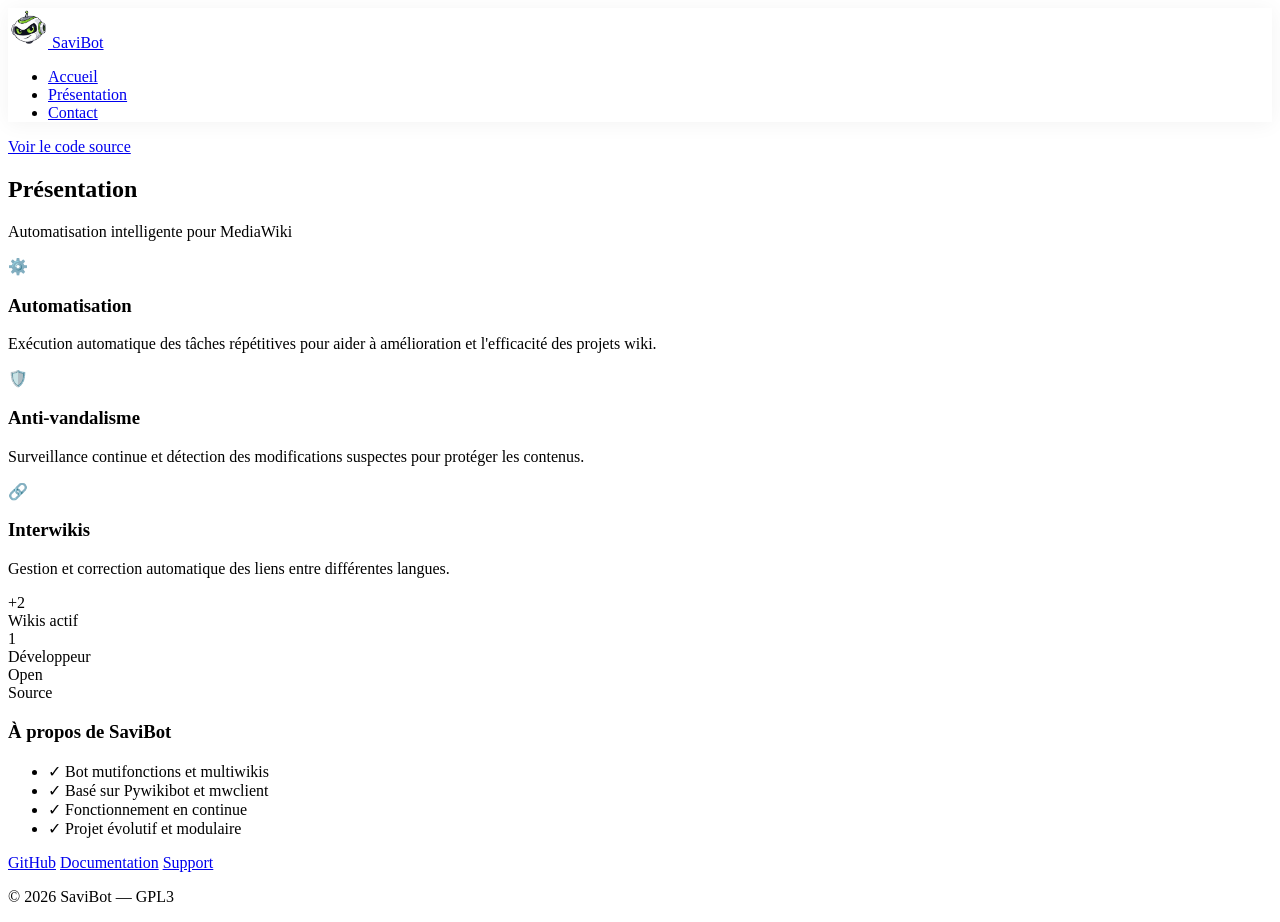
==== site/index.html @ a0679972 "Update index.html" ====
<!DOCTYPE html>
<html lang="fr">
<head>
    <meta charset="UTF-8">
    <meta name="viewport" content="width=device-width, initial-scale=1.0">
    <title>SaviBot</title>
    <link href="tooplate-inner-peace.css" rel="stylesheet">
</head>

<body>
<div class="geometric-bg"></div>

<header>
    <nav>
        <a href="#acceuil" class="logo">
            <img src="assets/savibot.png" alt="SaviBot" style="width:40px; height:40px;">
            <span class="logo-text">SaviBot</span>
        </a>

        <div class="menu-toggle" onclick="toggleMenu()">
            <span></span>
            <span></span>
            <span></span>
        </div>

        <ul class="nav-links">
            <li><a href="#acceuil" class="nav-link active">Accueil</a></li>
            <li><a href="#about" class="nav-link">Présentation</a></li>
            <li><a href="#contact" class="nav-link">Contact</a></li>
        </ul>
    </nav>
</header>

<section id="acceuil">

    <div class="network-bg"></div>
    
        <a href="https://github.com/bahati11-web/SaviBot/" target="_blank" class="cta-button">
            Voir le code source
        </a>
    </div>
</section>

<section id="about">
    <h2 class="section-title">Présentation</h2>

    <p class="section-subtitle">
        Automatisation intelligente pour MediaWiki
    </p>

    <div class="about-floating-cards">

        <div class="floating-card">
            <div class="card-icon">
                <div class="icon-wrapper">⚙️</div>
            </div>
            <h3>Automatisation</h3>
            <p>
                Exécution automatique des tâches répétitives pour aider à amélioration
                et l'efficacité des projets wiki.
            </p>
        </div>

        <div class="floating-card">
            <div class="card-icon">
                <div class="icon-wrapper">🛡️</div>
            </div>
            <h3>Anti-vandalisme</h3>
            <p>
                Surveillance continue et détection des modifications suspectes
                pour protéger les contenus.
            </p>
        </div>

        <div class="floating-card">
            <div class="card-icon">
                <div class="icon-wrapper">🔗</div>
            </div>
            <h3>Interwikis</h3>
            <p>
                Gestion et correction automatique des liens entre différentes langues.
            </p>
        </div>

    </div>

    <div class="stats-banner">
        <div class="stat-block">
            <div class="stat-value">+2</div>
            <div class="stat-desc">Wikis actif</div>
        </div>
        <div class="stat-block">
            <div class="stat-value">1</div>
            <div class="stat-desc">Développeur</div>
        </div>
        <div class="stat-block">
            <div class="stat-value">Open</div>
            <div class="stat-desc">Source</div>
        </div>
    </div>

    <div class="feature-showcase">
        <div class="showcase-content">
            <h3>À propos de SaviBot</h3>

            <ul class="feature-list">
                <li><span class="feature-check">✓</span> Bot mutifonctions et multiwikis</li>
                <li><span class="feature-check">✓</span> Basé sur Pywikibot et mwclient</li>
                <li><span class="feature-check">✓</span> Fonctionnement en continue</li>
                <li><span class="feature-check">✓</span> Projet évolutif et modulaire</li>
            </ul>
        </div>
    </div>
</section>

<!-- FOOTER -->
<footer>
    <div class="footer-content">
        <div class="footer-links">
            <a href="#">GitHub</a>
            <a href="#">Documentation</a>
            <a href="#">Support</a>
        </div>

        <div class="copyright">
            <p>
                &copy; 2026 SaviBot — GPL3
            </p>
        </div>
    </div>
</footer>

<script src="tooplate-inner-peace-scripts.js"></script>
</body>
</html>
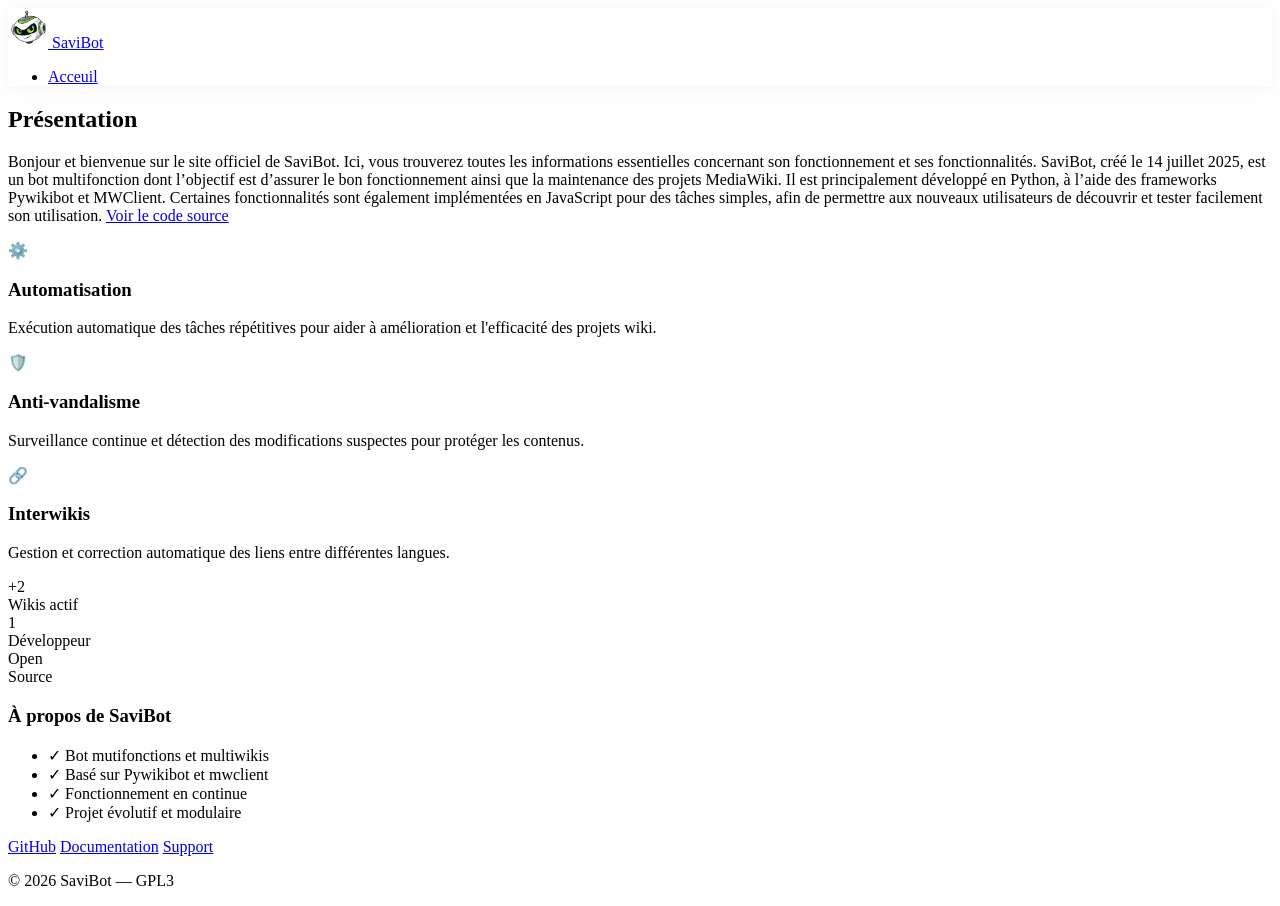
==== commit 671027fe: "Update index.html" ====
--- a/site/index.html
+++ b/site/index.html
@@ -24,28 +24,23 @@
         </div>
 
         <ul class="nav-links">
-            <li><a href="#acceuil" class="nav-link active">Accueil</a></li>
-            <li><a href="#about" class="nav-link">Présentation</a></li>
-            <li><a href="#contact" class="nav-link">Contact</a></li>
+            <li><a href="#about" class="nav-link">Acceuil</a></li>
         </ul>
     </nav>
 </header>
-
-<section id="acceuil">
-
-    <div class="network-bg"></div>
-    
-        <a href="https://github.com/bahati11-web/SaviBot/" target="_blank" class="cta-button">
-            Voir le code source
-        </a>
-    </div>
-</section>
 
 <section id="about">
     <h2 class="section-title">Présentation</h2>
 
     <p class="section-subtitle">
-        Automatisation intelligente pour MediaWiki
+            Bonjour et bienvenue sur le site officiel de SaviBot.
+Ici, vous trouverez toutes les informations essentielles concernant son fonctionnement et ses fonctionnalités.
+SaviBot, créé le 14 juillet 2025, est un bot multifonction dont l’objectif est d’assurer le bon fonctionnement ainsi que la maintenance des projets MediaWiki.
+Il est principalement développé en Python, à l’aide des frameworks Pywikibot et MWClient. Certaines fonctionnalités sont également implémentées en JavaScript pour des tâches simples, afin de permettre aux nouveaux utilisateurs de découvrir et tester facilement son utilisation.
+        
+        <a href="https://github.com/bahati11-web/SaviBot/" target="_blank" class="cta-button">
+            Voir le code source
+        </a>
     </p>
 
     <div class="about-floating-cards">
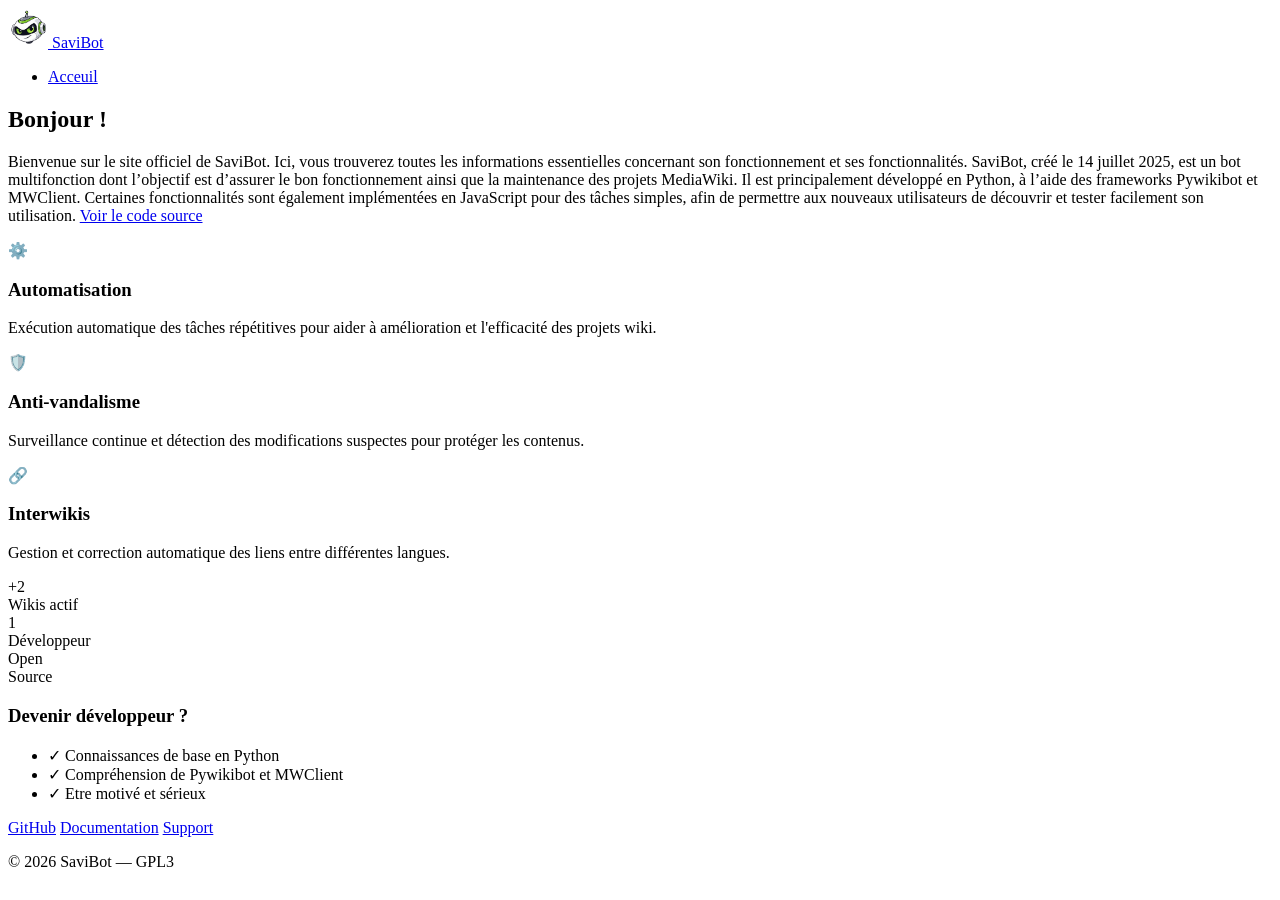
==== commit f4cfcd63: "Revise index.html content and structure Updated the content and structure of the index.html file for" ====
--- a/site/index.html
+++ b/site/index.html
@@ -30,12 +30,14 @@
 </header>
 
 <section id="about">
-    <h2 class="section-title">Présentation</h2>
+    <h2 class="section-title">Bonjour !</h2>
 
     <p class="section-subtitle">
-            Bonjour et bienvenue sur le site officiel de SaviBot.
+            Bienvenue sur le site officiel de SaviBot.
 Ici, vous trouverez toutes les informations essentielles concernant son fonctionnement et ses fonctionnalités.
+        
 SaviBot, créé le 14 juillet 2025, est un bot multifonction dont l’objectif est d’assurer le bon fonctionnement ainsi que la maintenance des projets MediaWiki.
+        
 Il est principalement développé en Python, à l’aide des frameworks Pywikibot et MWClient. Certaines fonctionnalités sont également implémentées en JavaScript pour des tâches simples, afin de permettre aux nouveaux utilisateurs de découvrir et tester facilement son utilisation.
         
         <a href="https://github.com/bahati11-web/SaviBot/" target="_blank" class="cta-button">
@@ -94,21 +96,19 @@
         </div>
     </div>
 
-    <div class="feature-showcase">
-        <div class="showcase-content">
-            <h3>À propos de SaviBot</h3>
+<div class="feature-showcase">
+    <div class="showcase-content">
+        <h3>Devenir développeur ?</h3>
 
-            <ul class="feature-list">
-                <li><span class="feature-check">✓</span> Bot mutifonctions et multiwikis</li>
-                <li><span class="feature-check">✓</span> Basé sur Pywikibot et mwclient</li>
-                <li><span class="feature-check">✓</span> Fonctionnement en continue</li>
-                <li><span class="feature-check">✓</span> Projet évolutif et modulaire</li>
-            </ul>
-        </div>
+        <ul class="feature-list">
+            <li><span class="feature-check">✓</span> Connaissances de base en Python</li>
+            <li><span class="feature-check">✓</span> Compréhension de Pywikibot et MWClient</li>
+            <li><span class="feature-check">✓</span> Etre motivé et sérieux</li>
+        </ul>
     </div>
+</div>
 </section>
 
-<!-- FOOTER -->
 <footer>
     <div class="footer-content">
         <div class="footer-links">
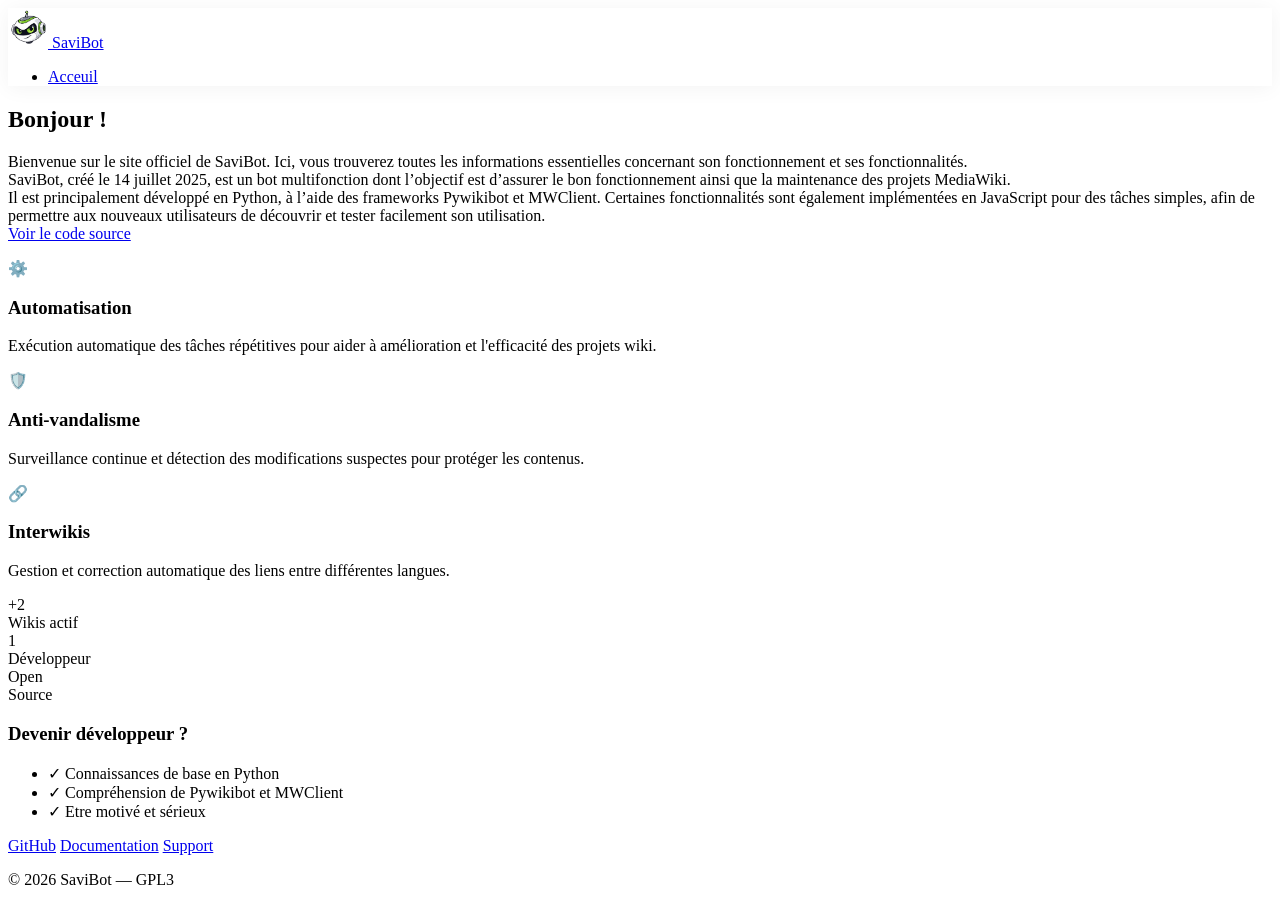
==== commit 0a0eada0: "Update index.html" ====
--- a/site/index.html
+++ b/site/index.html
@@ -34,12 +34,13 @@
 
     <p class="section-subtitle">
             Bienvenue sur le site officiel de SaviBot.
-Ici, vous trouverez toutes les informations essentielles concernant son fonctionnement et ses fonctionnalités.
+Ici, vous trouverez toutes les informations essentielles concernant son fonctionnement et ses fonctionnalités.</br>
         
-SaviBot, créé le 14 juillet 2025, est un bot multifonction dont l’objectif est d’assurer le bon fonctionnement ainsi que la maintenance des projets MediaWiki.
+SaviBot, créé le 14 juillet 2025, est un bot multifonction dont l’objectif est d’assurer le bon fonctionnement ainsi que la maintenance des projets MediaWiki.</br>
         
-Il est principalement développé en Python, à l’aide des frameworks Pywikibot et MWClient. Certaines fonctionnalités sont également implémentées en JavaScript pour des tâches simples, afin de permettre aux nouveaux utilisateurs de découvrir et tester facilement son utilisation.
-        
+Il est principalement développé en Python, à l’aide des frameworks Pywikibot et MWClient. Certaines fonctionnalités sont également implémentées en JavaScript pour des tâches simples, afin de permettre aux nouveaux utilisateurs de découvrir et tester facilement son utilisation.</br>
+
+    
         <a href="https://github.com/bahati11-web/SaviBot/" target="_blank" class="cta-button">
             Voir le code source
         </a>
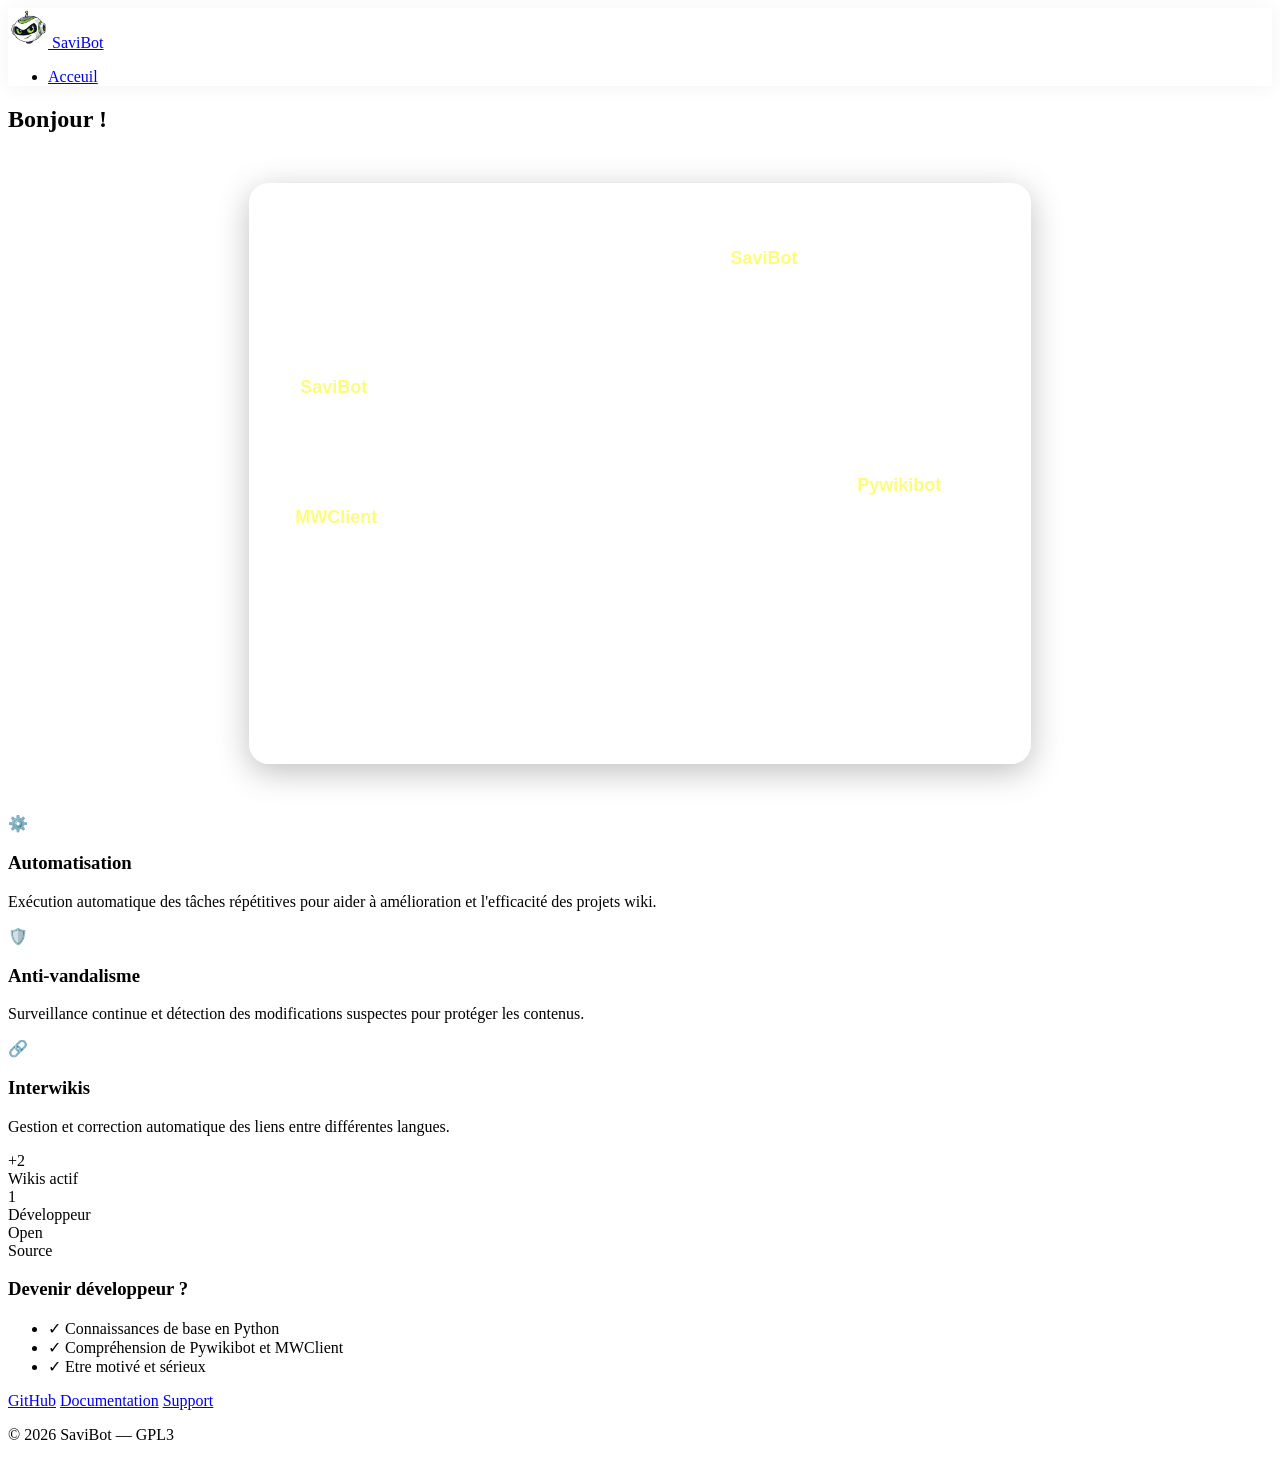
==== commit fc146d5f: "Update index.html" ====
--- a/site/index.html
+++ b/site/index.html
@@ -32,19 +32,66 @@
 <section id="about">
     <h2 class="section-title">Bonjour !</h2>
 
+<div class="glass-card">
     <p class="section-subtitle">
-            Bienvenue sur le site officiel de SaviBot.
-Ici, vous trouverez toutes les informations essentielles concernant son fonctionnement et ses fonctionnalités.</br>
-        
-SaviBot, créé le 14 juillet 2025, est un bot multifonction dont l’objectif est d’assurer le bon fonctionnement ainsi que la maintenance des projets MediaWiki.</br>
-        
-Il est principalement développé en Python, à l’aide des frameworks Pywikibot et MWClient. Certaines fonctionnalités sont également implémentées en JavaScript pour des tâches simples, afin de permettre aux nouveaux utilisateurs de découvrir et tester facilement son utilisation.</br>
+        Bienvenue sur le site officiel de <strong>SaviBot</strong>.<br>
+        Ici, vous trouverez toutes les informations essentielles concernant son fonctionnement et ses fonctionnalités.<br><br>
 
-    
+        <strong>SaviBot</strong>, créé le 14 juillet 2025, est un bot multifonction dont l’objectif est d’assurer le bon fonctionnement ainsi que la maintenance des projets MediaWiki.<br><br>
+
+        Il est principalement développé en Python, à l’aide des frameworks <strong>Pywikibot</strong> et <strong>MWClient</strong>. Certaines fonctionnalités sont également implémentées en JavaScript pour des tâches simples, afin de permettre aux nouveaux utilisateurs de découvrir et tester facilement son utilisation.<br><br>
+
         <a href="https://github.com/bahati11-web/SaviBot/" target="_blank" class="cta-button">
             Voir le code source
         </a>
     </p>
+</div>
+
+<style>
+.glass-card {
+    background: rgba(255, 255, 255, 0.15);
+    border-radius: 20px;
+    padding: 40px;
+    max-width: 700px;
+    margin: 50px auto;
+    text-align: center;
+    color: #fff;
+    backdrop-filter: blur(15px) saturate(180%);
+    -webkit-backdrop-filter: blur(15px) saturate(180%);
+    border: 1px solid rgba(255, 255, 255, 0.3);
+    box-shadow: 0 8px 32px rgba(0, 0, 0, 0.25);
+    font-family: 'Segoe UI', Tahoma, Geneva, Verdana, sans-serif;
+}
+.section-subtitle {
+    font-size: 18px;
+    line-height: 1.8;
+}
+
+.section-subtitle strong {
+    color: #fffb7d;
+}
+
+.cta-button {
+    display: inline-block;
+    margin-top: 20px;
+    padding: 12px 30px;
+    font-size: 16px;
+    font-weight: bold;
+    color: #fff;
+    background: rgba(255, 255, 255, 0.2);
+    border: 1px solid rgba(255, 255, 255, 0.5);
+    border-radius: 10px;
+    backdrop-filter: blur(10px);
+    text-decoration: none;
+    transition: all 0.3s ease;
+}
+
+.cta-button:hover {
+    background: rgba(255, 255, 255, 0.35);
+    transform: translateY(-3px);
+    box-shadow: 0 8px 20px rgba(0,0,0,0.3);
+}
+</style>
 
     <div class="about-floating-cards">
 
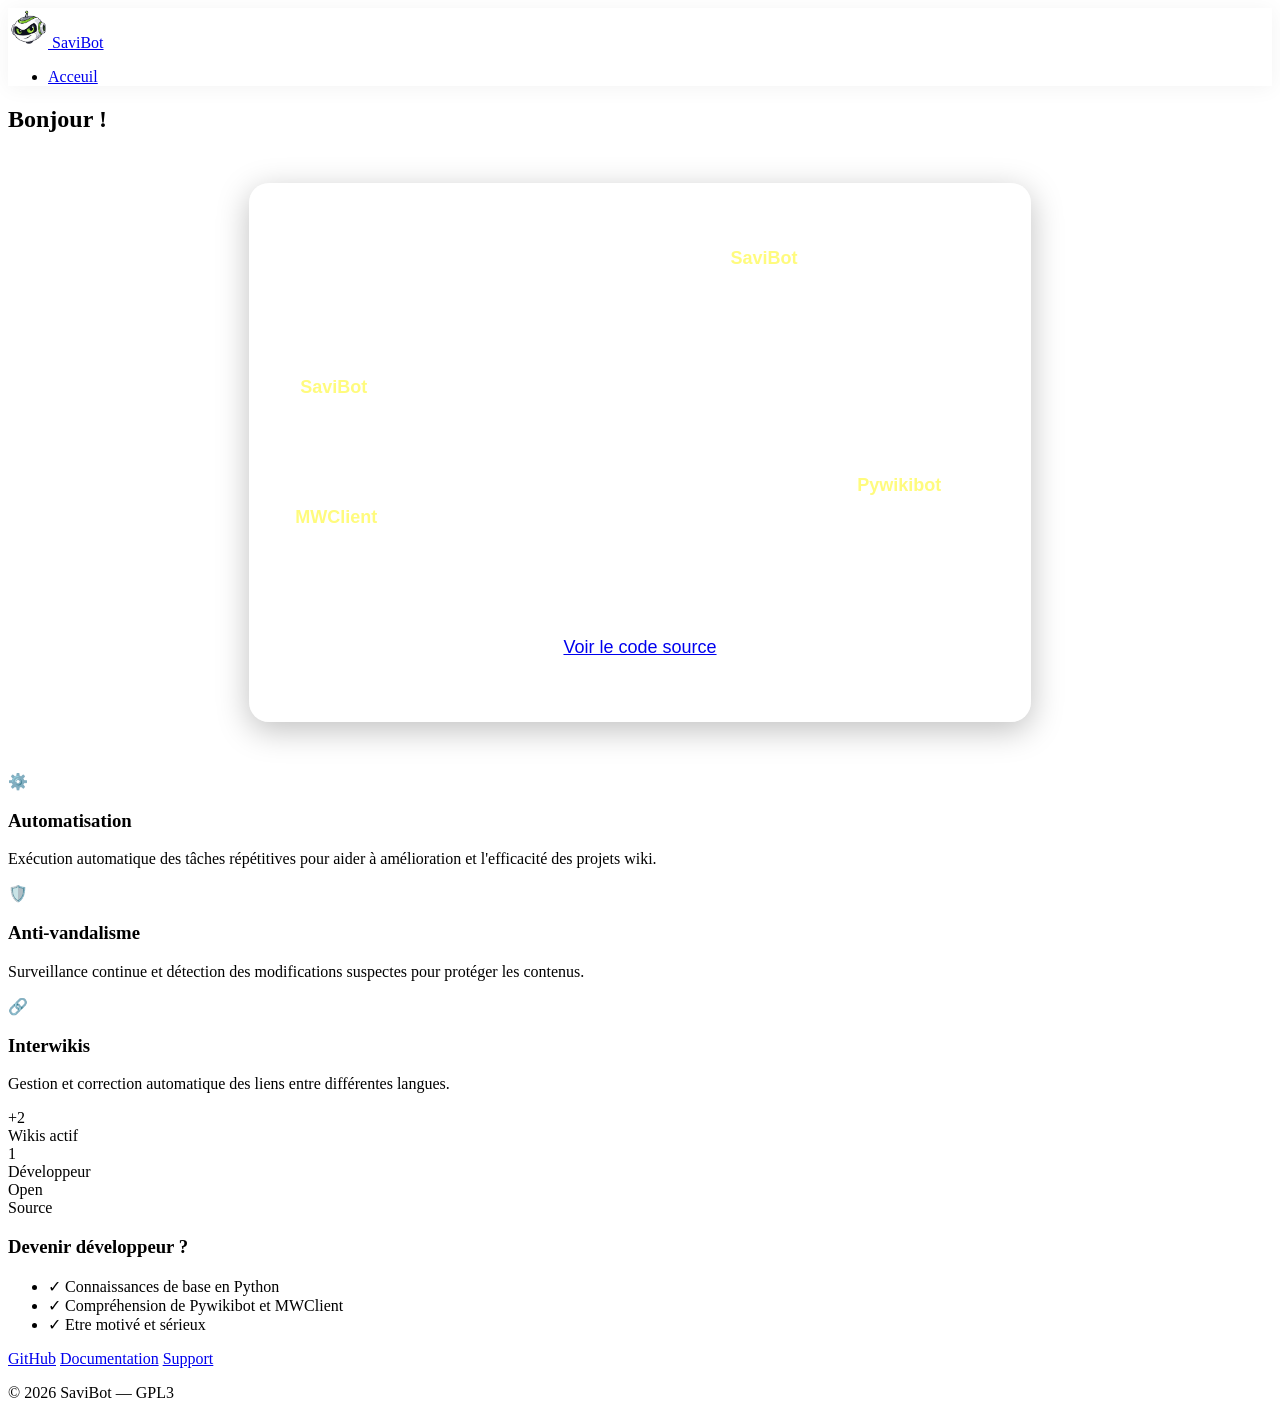
==== commit c097545b: "Update index.html" ====
--- a/site/index.html
+++ b/site/index.html
@@ -71,26 +71,6 @@
     color: #fffb7d;
 }
 
-.cta-button {
-    display: inline-block;
-    margin-top: 20px;
-    padding: 12px 30px;
-    font-size: 16px;
-    font-weight: bold;
-    color: #fff;
-    background: rgba(255, 255, 255, 0.2);
-    border: 1px solid rgba(255, 255, 255, 0.5);
-    border-radius: 10px;
-    backdrop-filter: blur(10px);
-    text-decoration: none;
-    transition: all 0.3s ease;
-}
-
-.cta-button:hover {
-    background: rgba(255, 255, 255, 0.35);
-    transform: translateY(-3px);
-    box-shadow: 0 8px 20px rgba(0,0,0,0.3);
-}
 </style>
 
     <div class="about-floating-cards">
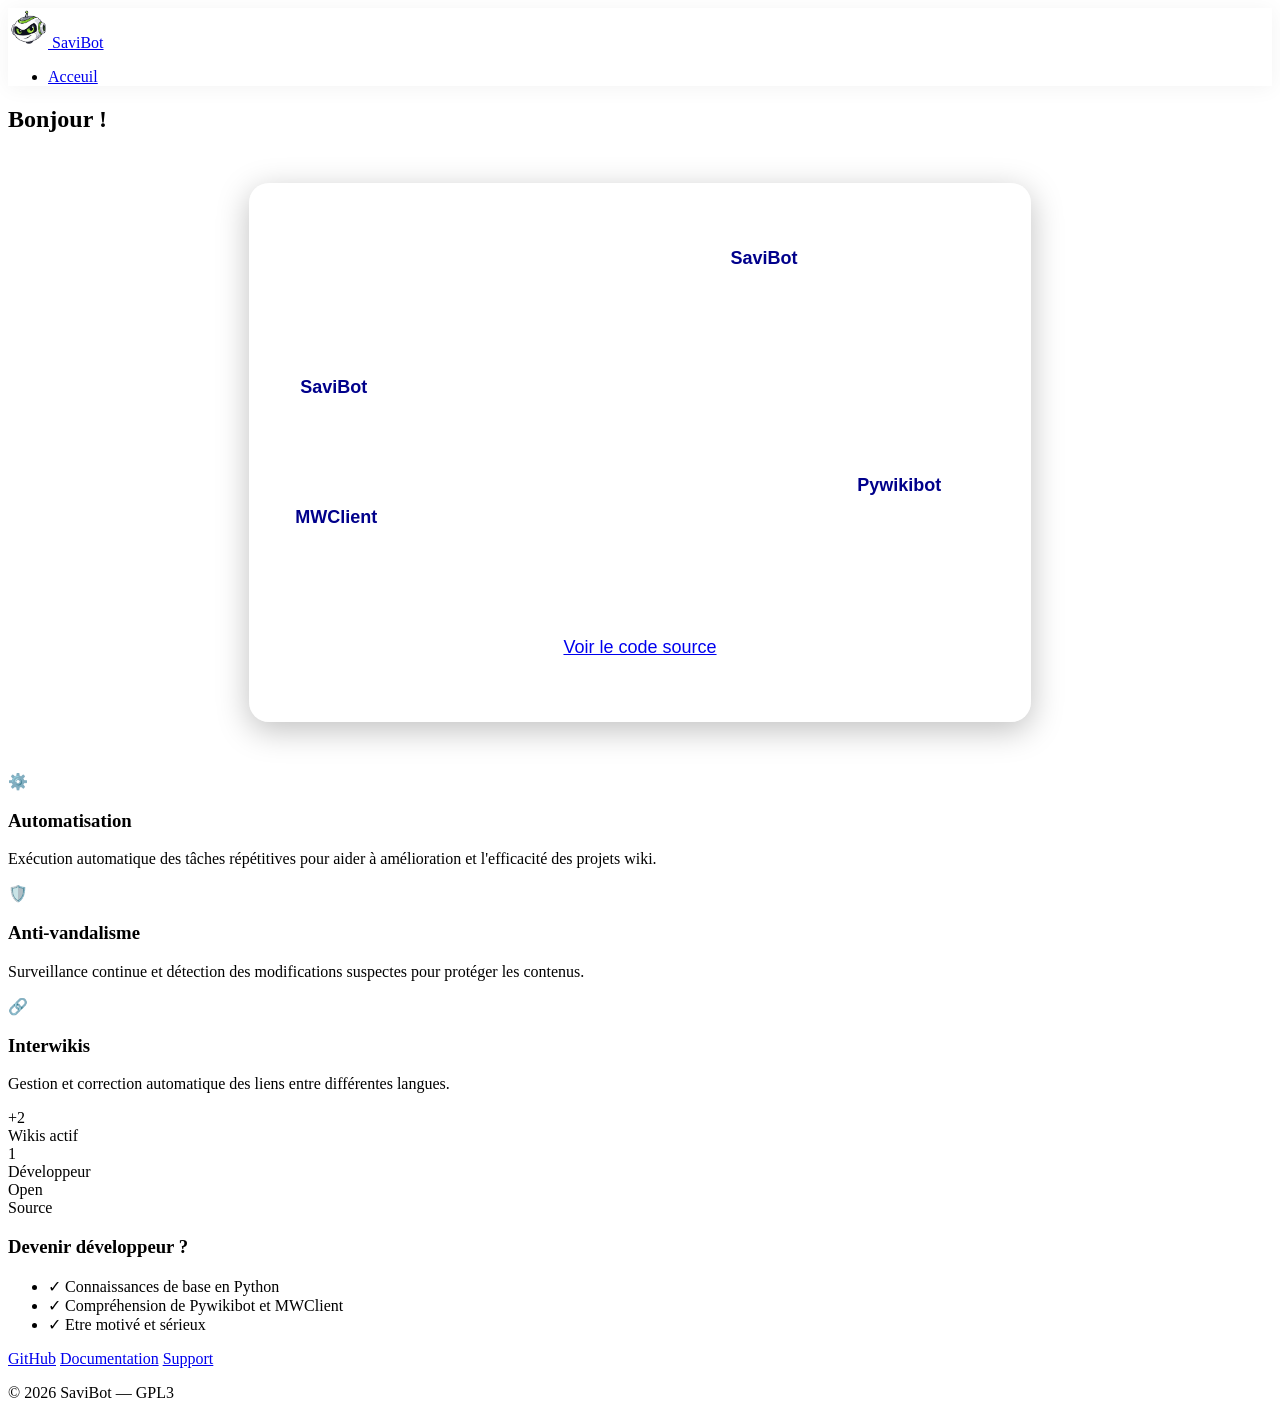
==== commit 5c58844b: "Update index.html" ====
--- a/site/index.html
+++ b/site/index.html
@@ -68,7 +68,7 @@
 }
 
 .section-subtitle strong {
-    color: #fffb7d;
+    color: #00008B;
 }
 
 </style>
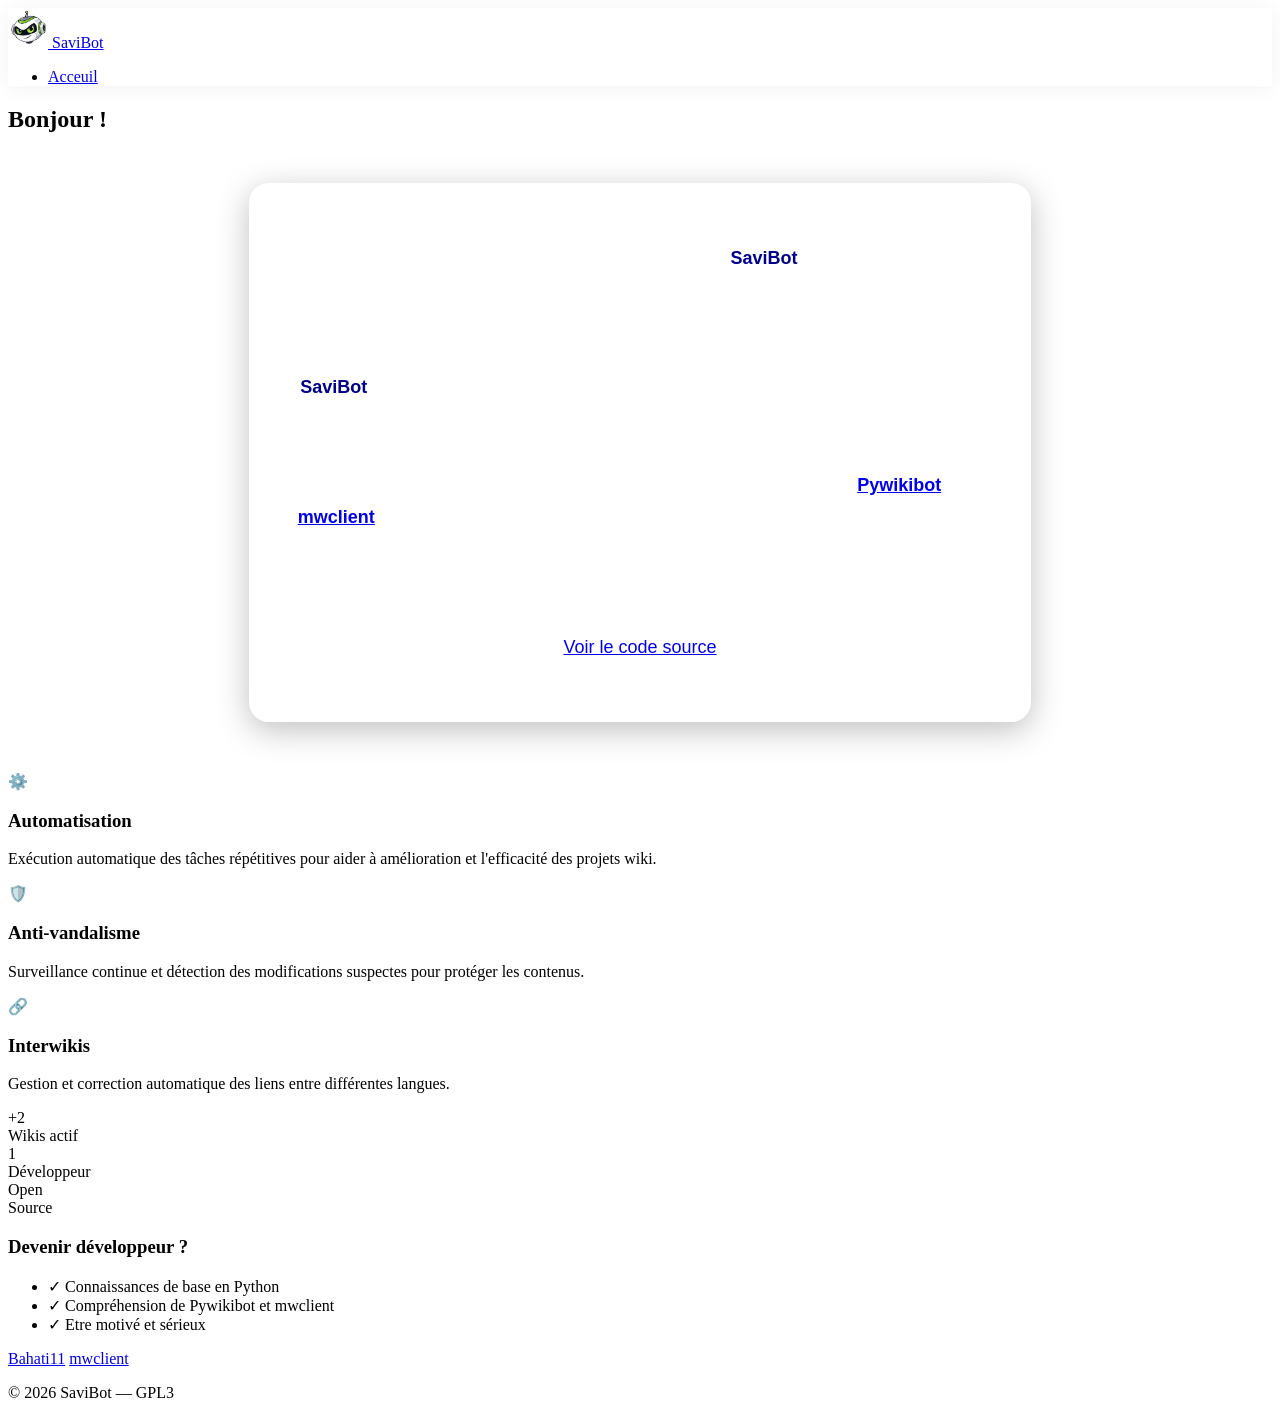
==== commit 63213b82: "Update index.html" ====
--- a/site/index.html
+++ b/site/index.html
@@ -39,7 +39,8 @@
 
         <strong>SaviBot</strong>, créé le 14 juillet 2025, est un bot multifonction dont l’objectif est d’assurer le bon fonctionnement ainsi que la maintenance des projets MediaWiki.<br><br>
 
-        Il est principalement développé en Python, à l’aide des frameworks <strong>Pywikibot</strong> et <strong>MWClient</strong>. Certaines fonctionnalités sont également implémentées en JavaScript pour des tâches simples, afin de permettre aux nouveaux utilisateurs de découvrir et tester facilement son utilisation.<br><br>
+        Il est principalement développé en Python, à l’aide des frameworks <strong><a href="https://www.mediawiki.org/wiki/Manual:Pywikibot" target="_blank">Pywikibot</a></strong> et 
+<strong><a href="https://github.com/mwclient/mwclient" target="_blank">mwclient</a></strong>. Certaines fonctionnalités sont également implémentées en JavaScript pour des tâches simples, afin de permettre aux nouveaux utilisateurs de découvrir et tester facilement son utilisation.<br><br>
 
         <a href="https://github.com/bahati11-web/SaviBot/" target="_blank" class="cta-button">
             Voir le code source
@@ -130,7 +131,7 @@
 
         <ul class="feature-list">
             <li><span class="feature-check">✓</span> Connaissances de base en Python</li>
-            <li><span class="feature-check">✓</span> Compréhension de Pywikibot et MWClient</li>
+            <li><span class="feature-check">✓</span> Compréhension de Pywikibot et mwclient</li>
             <li><span class="feature-check">✓</span> Etre motivé et sérieux</li>
         </ul>
     </div>
@@ -140,9 +141,8 @@
 <footer>
     <div class="footer-content">
         <div class="footer-links">
-            <a href="#">GitHub</a>
-            <a href="#">Documentation</a>
-            <a href="#">Support</a>
+            <a href="https://github.com/bahati11-web/SaviBot/">Bahati11</a>
+            <a href="https://pypi.org/project/mwclient/">mwclient</a>
         </div>
 
         <div class="copyright">
